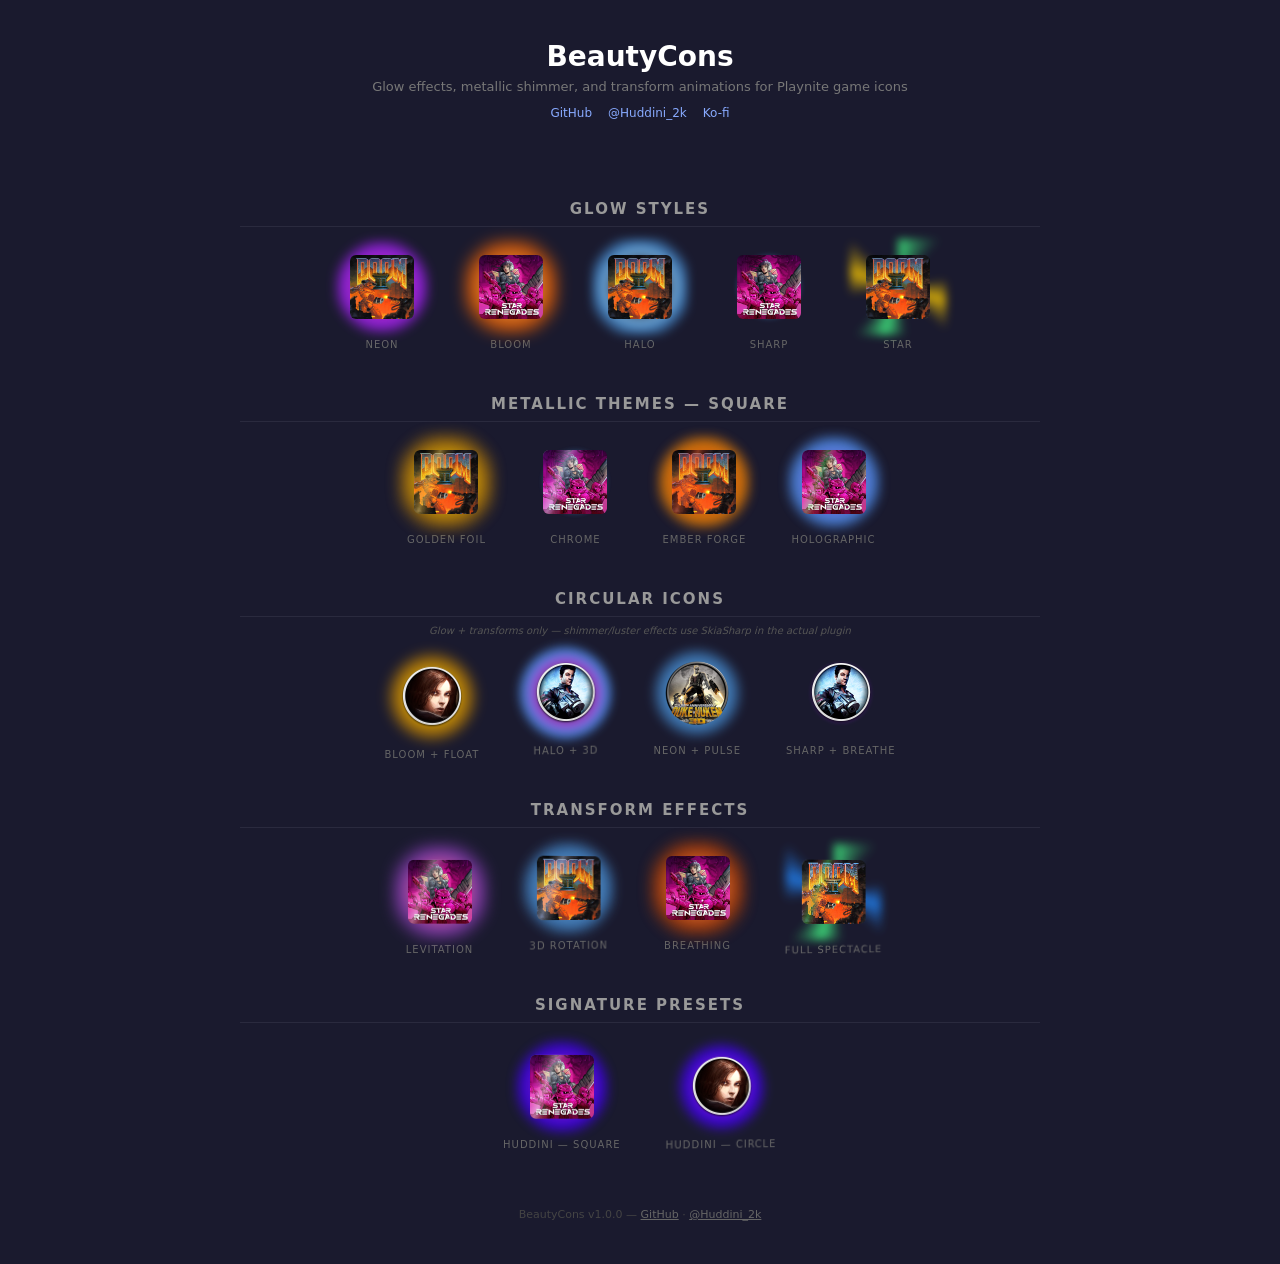
==== docs/preview/index.html @ bde80615 "docs: JS-driven 3D rotation, reorganize preview into dedicated folder - Replace CSS-only transforms " ====
<!DOCTYPE html>
<html lang="en">
<head>
<meta charset="UTF-8">
<title>BeautyCons Effect Preview</title>
<style>
* { margin: 0; padding: 0; box-sizing: border-box; }
body {
  background: #1a1a2e; color: #e0e0e0;
  font-family: 'Segoe UI', system-ui, sans-serif;
  display: flex; flex-direction: column; align-items: center;
  padding: 40px 20px; min-height: 100vh;
}
h1 { font-size: 28px; margin-bottom: 6px; color: #fff; }
.subtitle { font-size: 13px; color: #777; margin-bottom: 12px; }
.links { display: flex; gap: 16px; margin-bottom: 35px; font-size: 12px; }
.links a { color: #88aaff; text-decoration: none; transition: color 0.2s; }
.links a:hover { color: #bbddff; }
h2 {
  font-size: 15px; margin: 45px 0 18px; color: #999;
  text-transform: uppercase; letter-spacing: 2px;
  border-bottom: 1px solid #2a2a3e; padding-bottom: 8px;
  width: 100%; max-width: 800px; text-align: center;
}
.showcase { display: flex; flex-wrap: wrap; gap: 45px; justify-content: center; max-width: 850px; }
.icon-card { display: flex; flex-direction: column; align-items: center; gap: 10px; perspective: 400px; }
.label { font-size: 10px; color: #666; text-transform: uppercase; letter-spacing: 1px; }

.icon-wrap { position: relative; width: 84px; height: 84px; }
.icon-wrap img { width: 64px; height: 64px; position: absolute; top: 10px; left: 10px; z-index: 2; }
.icon-wrap img.square { border-radius: 6px; }
.icon-wrap img.circle { border-radius: 50%; }

/* GLOW — tighter blur to match plugin's SkiaSharp rendering */
.glow { position: absolute; inset: -6px; z-index: 1; opacity: 0.8; }
.glow.square { border-radius: 8px; filter: blur(5px); }
.glow.circle { border-radius: 50%; filter: blur(4px); }

/* Square glows */
.glow.square.glow-neon  { background: radial-gradient(ellipse, var(--c1) 0%, var(--c2) 55%, transparent 75%); }
.glow.square.glow-bloom { background: radial-gradient(ellipse, rgba(255,255,255,0.3) 0%, var(--c1) 30%, var(--c2) 55%, transparent 80%); filter: blur(7px); }
.glow.square.glow-halo  { background: radial-gradient(ellipse, transparent 35%, var(--c1) 50%, var(--c2) 65%, transparent 80%); }
.glow.square.glow-sharp { background: radial-gradient(ellipse, var(--c1) 0%, var(--c2) 35%, transparent 50%); filter: blur(2px); }
.glow.square.glow-star  { background: conic-gradient(from 0deg, var(--c1), transparent 12%, transparent 22%, var(--c2), transparent 37%, transparent 47%, var(--c1), transparent 62%, transparent 72%, var(--c2), transparent 88%); filter: blur(4px); animation: spin 15s linear infinite; }

/* Circle glows */
.glow.circle.glow-neon  { background: radial-gradient(circle, var(--c1) 0%, var(--c2) 50%, transparent 70%); }
.glow.circle.glow-bloom { background: radial-gradient(circle, rgba(255,255,255,0.3) 0%, var(--c1) 25%, var(--c2) 50%, transparent 70%); filter: blur(6px); }
.glow.circle.glow-halo  { background: radial-gradient(circle, transparent 30%, var(--c1) 45%, var(--c2) 60%, transparent 75%); }
.glow.circle.glow-sharp { background: radial-gradient(circle, var(--c1) 0%, var(--c2) 30%, transparent 45%); filter: blur(2px); }
.glow.circle.glow-star  { background: conic-gradient(from 0deg, var(--c1), transparent 12%, transparent 22%, var(--c2), transparent 37%, transparent 47%, var(--c1), transparent 62%, transparent 72%, var(--c2), transparent 88%); filter: blur(3px); animation: spin 15s linear infinite; }

/* SHIMMER — SQUARE ONLY */
.shimmer { position: absolute; top: 10px; left: 10px; width: 64px; height: 64px; z-index: 3; overflow: hidden; pointer-events: none; border-radius: 6px; }
.shimmer::before {
  content: ''; position: absolute; top: -20px;
  width: 28px; height: 110px; transform: rotate(20deg);
  background: linear-gradient(90deg, transparent, var(--bar1, rgba(255,255,255,0.12)), var(--bar2, rgba(255,255,255,0.35)), var(--bar1, rgba(255,255,255,0.12)), transparent);
  animation: bar-sweep var(--speed, 2.5s) ease-in-out infinite;
  animation-delay: var(--delay, 0s);
}

/* LUSTER — SQUARE ONLY */
.luster { position: absolute; top: 10px; left: 10px; width: 64px; height: 64px; z-index: 4; pointer-events: none; mix-blend-mode: overlay; border-radius: 6px; animation: luster-dir var(--lspeed, 3s) ease-in-out infinite alternate; }
.luster-white    { background: linear-gradient(110deg, rgba(255,255,255,0.4) 0%, transparent 50%, rgba(0,0,0,0.25) 100%); }
.luster-gold     { background: linear-gradient(110deg, rgba(255,210,80,0.45) 0%, rgba(255,180,50,0.1) 40%, transparent 55%, rgba(60,40,5,0.25) 100%); }
.luster-platinum { background: linear-gradient(110deg, rgba(200,220,255,0.45) 0%, rgba(180,200,240,0.1) 40%, transparent 55%, rgba(20,30,50,0.25) 100%); }
.luster-crimson  { background: linear-gradient(110deg, rgba(255,100,60,0.45) 0%, rgba(255,80,40,0.1) 40%, transparent 55%, rgba(50,5,5,0.25) 100%); }

/* TRANSFORMS — driven by JS, not CSS keyframes */
.breathe  { animation: breathe 4s ease-in-out infinite; }
.pulse .glow { animation: pulse-glow 3s ease-in-out infinite; }

/* SPARKLES */
.sparkles { position: absolute; inset: -12px; z-index: 5; pointer-events: none; }
.sparkles span { position: absolute; width: 2px; height: 2px; background: #fff; border-radius: 50%; box-shadow: 0 0 3px #fff; opacity: 0; animation: sparkle 2.2s ease-in-out infinite; }

/* KEYFRAMES */
@keyframes bar-sweep { 0%,20%{left:-35px;opacity:0} 30%{opacity:1} 70%{opacity:1} 80%,100%{left:75px;opacity:0} }
@keyframes luster-dir { 0%{opacity:.7;transform:scaleX(1)} 50%{opacity:.9} 100%{opacity:.7;transform:scaleX(-1)} }
@keyframes spin { to{transform:rotate(360deg)} }
/* float/turntable/float-turn removed — handled by JS */
@keyframes breathe { 0%,100%{transform:scale(1)} 50%{transform:scale(1.04)} }
@keyframes pulse-glow { 0%,100%{opacity:.45} 50%{opacity:.9} }
@keyframes sparkle { 0%{opacity:0;transform:scale(0)} 40%{opacity:1;transform:scale(1.2)} 100%{opacity:0;transform:scale(0) translateY(-10px)} }

.footer { margin-top: 60px; font-size: 11px; color: #444; text-align: center; line-height: 1.6; }
.footer a { color: #666; }
.note { font-size: 10px; color: #555; font-style: italic; margin-top: -10px; margin-bottom: 15px; }
</style>
</head>
<body>

<h1>BeautyCons</h1>
<p class="subtitle">Glow effects, metallic shimmer, and transform animations for Playnite game icons</p>
<div class="links">
  <a href="https://github.com/aHuddini/BeautyCons">GitHub</a>
  <a href="https://twitter.com/Huddini_2k">@Huddini_2k</a>
  <a href="https://ko-fi.com/Z8Z11SG2IK">Ko-fi</a>
</div>

<!-- GLOW STYLES — doom2 only (the only truly square icon) -->
<h2>Glow Styles</h2>
<div class="showcase">
  <div class="icon-card">
    <div class="icon-wrap" style="--c1:#ff44aa;--c2:#aa22ff;"><div class="glow square glow-neon"></div><img class="square" src="icons/doom2.png"></div>
    <span class="label">Neon</span>
  </div>
  <div class="icon-card">
    <div class="icon-wrap" style="--c1:#ffaa44;--c2:#ff6600;"><div class="glow square glow-bloom"></div><img class="square" src="icons/star_renegades.png"></div>
    <span class="label">Bloom</span>
  </div>
  <div class="icon-card">
    <div class="icon-wrap" style="--c1:#88ccff;--c2:#4488cc;"><div class="glow square glow-halo"></div><img class="square" src="icons/doom2.png"></div>
    <span class="label">Halo</span>
  </div>
  <div class="icon-card">
    <div class="icon-wrap" style="--c1:#88ccff;--c2:#4488cc;"><div class="glow square glow-sharp"></div><img class="square" src="icons/star_renegades.png"></div>
    <span class="label">Sharp</span>
  </div>
  <div class="icon-card">
    <div class="icon-wrap" style="--c1:#44ff88;--c2:#ffcc00;"><div class="glow square glow-star"></div><img class="square" src="icons/doom2.png"></div>
    <span class="label">Star</span>
  </div>
</div>

<!-- METALLIC — doom2 only -->
<h2>Metallic Themes — Square</h2>
<div class="showcase">
  <div class="icon-card">
    <div class="icon-wrap" style="--c1:#ffcc00;--c2:#cc8800;">
      <div class="glow square glow-bloom"></div>
      <img class="square" src="icons/doom2.png">
      <div class="shimmer" style="--speed:2.5s;--bar1:rgba(255,200,50,0.15);--bar2:rgba(255,220,100,0.4);"></div>
      <div class="luster luster-gold" style="--lspeed:2.5s;"></div>
    </div>
    <span class="label">Golden Foil</span>
  </div>
  <div class="icon-card">
    <div class="icon-wrap" style="--c1:#88ccff;--c2:#4488cc;">
      <div class="glow square glow-sharp"></div>
      <img class="square" src="icons/star_renegades.png">
      <div class="shimmer" style="--speed:2s;--bar1:rgba(180,200,255,0.15);--bar2:rgba(220,230,255,0.4);"></div>
      <div class="luster luster-platinum" style="--lspeed:2s;"></div>
    </div>
    <span class="label">Chrome</span>
  </div>
  <div class="icon-card">
    <div class="icon-wrap" style="--c1:#ff4422;--c2:#ff8800;">
      <div class="glow square glow-neon"></div>
      <img class="square" src="icons/doom2.png">
      <div class="shimmer" style="--speed:2.5s;--delay:0.5s;--bar1:rgba(255,80,40,0.15);--bar2:rgba(255,120,60,0.4);"></div>
      <div class="luster luster-crimson" style="--lspeed:3s;"></div>
    </div>
    <span class="label">Ember Forge</span>
  </div>
  <div class="icon-card pulse">
    <div class="icon-wrap" style="--c1:#cc55ff;--c2:#5599ff;">
      <div class="glow square glow-neon"></div>
      <img class="square" src="icons/star_renegades.png">
      <div class="shimmer" style="--speed:2s;--delay:1s;--bar1:rgba(255,100,100,0.15);--bar2:rgba(100,255,100,0.3);"></div>
      <div class="luster luster-white" style="--lspeed:2s;"></div>
    </div>
    <span class="label">Holographic</span>
  </div>
</div>

<!-- CIRCULAR ICONS -->
<h2>Circular Icons</h2>
<p class="note">Glow + transforms only — shimmer/luster effects use SkiaSharp in the actual plugin</p>
<div class="showcase">
  <div class="icon-card levitate">
    <div class="icon-wrap" style="--c1:#ffcc00;--c2:#cc8800;">
      <div class="glow circle glow-bloom"></div>
      <img class="circle" src="icons/dark_devotion.png">
    </div>
    <span class="label">Bloom + Float</span>
  </div>
  <div class="icon-card rotate3d">
    <div class="icon-wrap" style="--c1:#cc55ff;--c2:#5599ff;">
      <div class="glow circle glow-halo"></div>
      <img class="circle" src="icons/deus_ex_iw.png">
    </div>
    <span class="label">Halo + 3D</span>
  </div>
  <div class="icon-card pulse">
    <div class="icon-wrap" style="--c1:#88ccff;--c2:#4488cc;">
      <div class="glow circle glow-neon"></div>
      <img class="circle" src="icons/duke3d.png">
    </div>
    <span class="label">Neon + Pulse</span>
  </div>
  <div class="icon-card breathe">
    <div class="icon-wrap" style="--c1:#ff44aa;--c2:#aa22ff;">
      <div class="glow circle glow-sharp"></div>
      <img class="circle" src="icons/deus_ex_iw.png">
    </div>
    <span class="label">Sharp + Breathe</span>
  </div>
</div>

<!-- TRANSFORMS -->
<h2>Transform Effects</h2>
<div class="showcase">
  <div class="icon-card levitate">
    <div class="icon-wrap" style="--c1:#ff6699;--c2:#9944cc;">
      <div class="glow square glow-bloom"></div>
      <img class="square" src="icons/star_renegades.png">
      <div class="shimmer" style="--speed:3s;"></div>
    </div>
    <span class="label">Levitation</span>
  </div>
  <div class="icon-card rotate3d">
    <div class="icon-wrap" style="--c1:#88ccff;--c2:#4488cc;">
      <div class="glow square glow-neon"></div>
      <img class="square" src="icons/doom2.png">
      <div class="shimmer" style="--speed:2.5s;--bar2:rgba(220,230,255,0.35);"></div>
      <div class="luster luster-platinum" style="--lspeed:3s;"></div>
    </div>
    <span class="label">3D Rotation</span>
  </div>
  <div class="icon-card breathe">
    <div class="icon-wrap" style="--c1:#ff8844;--c2:#cc4400;">
      <div class="glow square glow-bloom"></div>
      <img class="square" src="icons/star_renegades.png">
    </div>
    <span class="label">Breathing</span>
  </div>
  <div class="icon-card levitate rotate3d">
    <div class="icon-wrap pulse" style="--c1:#44ff88;--c2:#2288ff;">
      <div class="glow square glow-star"></div>
      <img class="square" src="icons/doom2.png">
      <div class="shimmer" style="--speed:1.8s;--bar1:rgba(255,100,100,0.15);--bar2:rgba(100,255,100,0.3);"></div>
      <div class="luster luster-white" style="--lspeed:2s;"></div>
      <div class="sparkles">
        <span style="top:8%;left:18%;animation-delay:0s;"></span>
        <span style="top:65%;left:78%;animation-delay:0.4s;"></span>
        <span style="top:18%;left:72%;animation-delay:0.9s;"></span>
        <span style="top:75%;left:12%;animation-delay:1.3s;"></span>
        <span style="top:45%;left:88%;animation-delay:0.6s;"></span>
        <span style="top:3%;left:48%;animation-delay:1.1s;"></span>
      </div>
    </div>
    <span class="label">Full Spectacle</span>
  </div>
</div>

<!-- SIGNATURE -->
<h2>Signature Presets</h2>
<div class="showcase">
  <div class="icon-card levitate">
    <div class="icon-wrap" style="--c1:#ff44aa;--c2:#4400ff;">
      <div class="glow square glow-neon"></div>
      <img class="square" src="icons/star_renegades.png">
      <div class="shimmer" style="--speed:4s;"></div>
      <div class="luster luster-white" style="--lspeed:4s;"></div>
    </div>
    <span class="label">Huddini — Square</span>
  </div>
  <div class="icon-card levitate rotate3d">
    <div class="icon-wrap" style="--c1:#ff44aa;--c2:#4400ff;">
      <div class="glow circle glow-neon"></div>
      <img class="circle" src="icons/dark_devotion.png">
    </div>
    <span class="label">Huddini — Circle</span>
  </div>
</div>

<div class="footer">BeautyCons v1.0.0 — <a href="https://github.com/aHuddini/BeautyCons">GitHub</a> · <a href="https://twitter.com/Huddini_2k">@Huddini_2k</a></div>

<script>
// JS-driven transforms — reliable 3D rotation, levitation, combined
(function() {
  const els = {
    levitate: document.querySelectorAll('.levitate:not(.rotate3d)'),
    rotate3d: document.querySelectorAll('.rotate3d:not(.levitate)'),
    both: document.querySelectorAll('.levitate.rotate3d')
  };

  function animate(time) {
    const t = time / 1000;

    els.levitate.forEach(el => {
      const y = Math.sin(t * Math.PI * 0.5) * 5;
      el.style.transform = `translateY(${y}px)`;
    });

    els.rotate3d.forEach(el => {
      const ry = Math.sin(t * Math.PI * 0.3) * 6;
      el.style.transform = `perspective(400px) rotateY(${ry}deg)`;
    });

    els.both.forEach(el => {
      const y = Math.sin(t * Math.PI * 0.5) * 5;
      const ry = Math.sin(t * Math.PI * 0.28) * 6;
      el.style.transform = `perspective(400px) rotateY(${ry}deg) translateY(${y}px)`;
    });

    requestAnimationFrame(animate);
  }

  requestAnimationFrame(animate);
})();
</script>

</body>
</html>
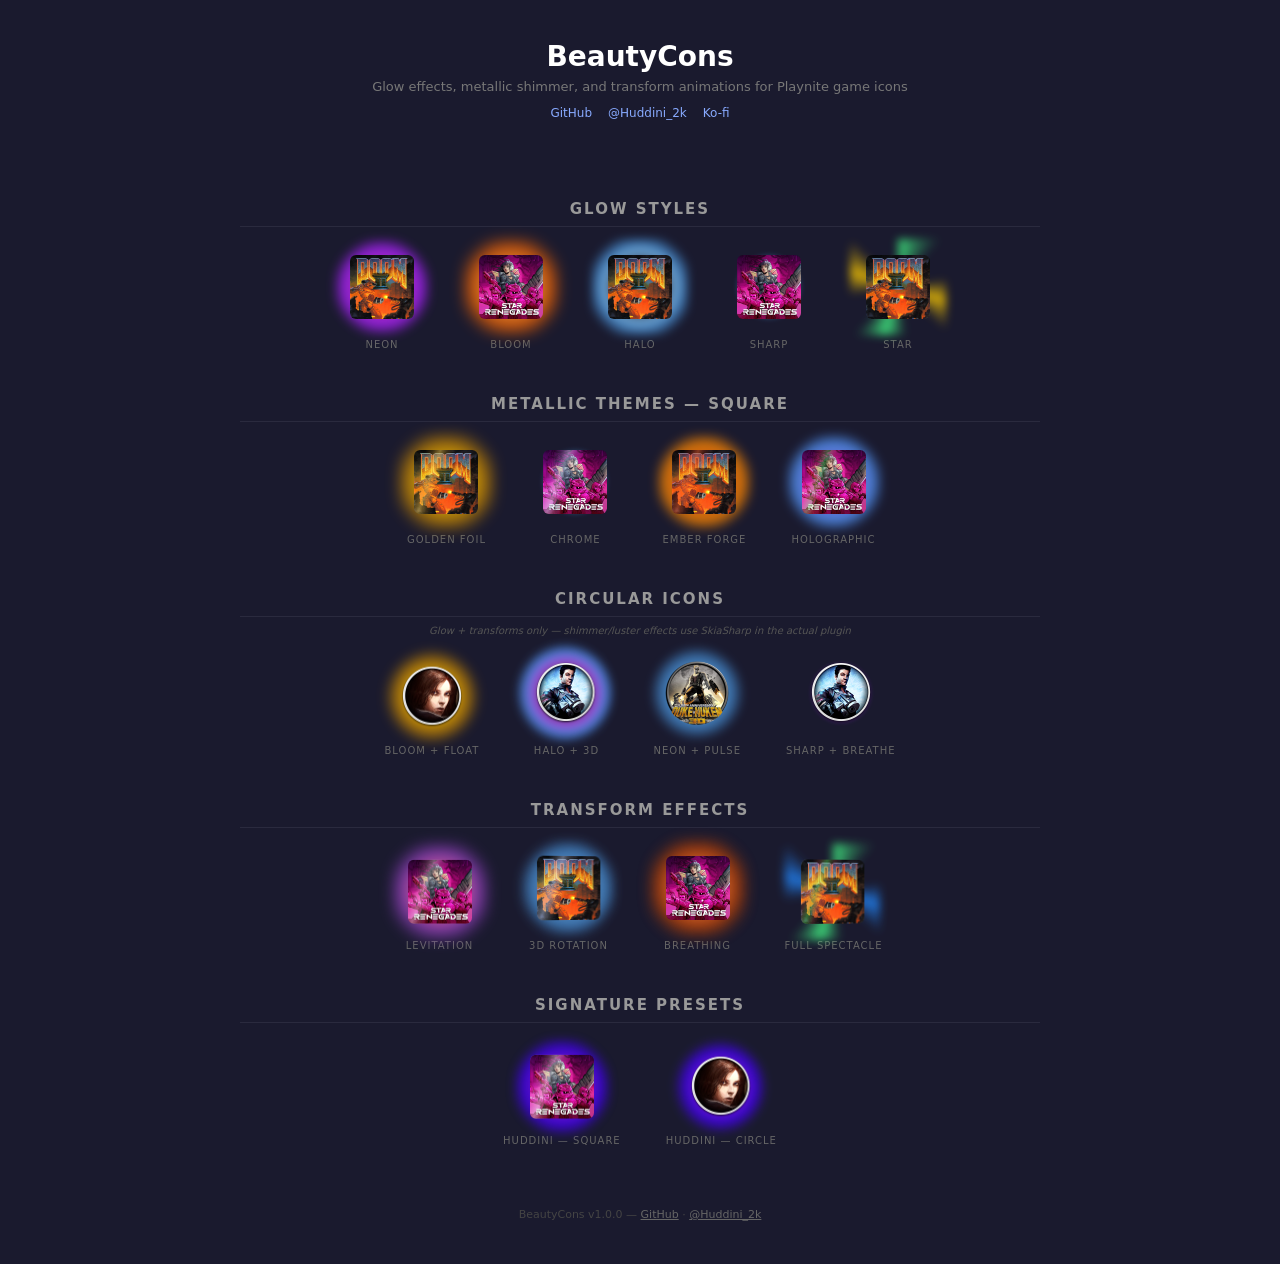
==== commit 5faca311: "docs: fix JS transforms — target .icon-wrap, remove conflicting perspective - Apply transforms to .i" ====
--- a/docs/preview/index.html
+++ b/docs/preview/index.html
@@ -23,7 +23,7 @@
   width: 100%; max-width: 800px; text-align: center;
 }
 .showcase { display: flex; flex-wrap: wrap; gap: 45px; justify-content: center; max-width: 850px; }
-.icon-card { display: flex; flex-direction: column; align-items: center; gap: 10px; perspective: 400px; }
+.icon-card { display: flex; flex-direction: column; align-items: center; gap: 10px; }
 .label { font-size: 10px; color: #666; text-transform: uppercase; letter-spacing: 1px; }
 
 .icon-wrap { position: relative; width: 84px; height: 84px; }
@@ -269,31 +269,32 @@
 <div class="footer">BeautyCons v1.0.0 — <a href="https://github.com/aHuddini/BeautyCons">GitHub</a> · <a href="https://twitter.com/Huddini_2k">@Huddini_2k</a></div>
 
 <script>
-// JS-driven transforms — reliable 3D rotation, levitation, combined
+// JS-driven transforms applied to .icon-wrap children
 (function() {
-  const els = {
-    levitate: document.querySelectorAll('.levitate:not(.rotate3d)'),
-    rotate3d: document.querySelectorAll('.rotate3d:not(.levitate)'),
-    both: document.querySelectorAll('.levitate.rotate3d')
-  };
+  // Target the .icon-wrap inside each animated .icon-card
+  const levitateWraps = document.querySelectorAll('.icon-card.levitate:not(.rotate3d) .icon-wrap');
+  const rotate3dWraps = document.querySelectorAll('.icon-card.rotate3d:not(.levitate) .icon-wrap');
+  const bothWraps = document.querySelectorAll('.icon-card.levitate.rotate3d .icon-wrap');
+
+  console.log('BeautyCons transforms:', levitateWraps.length, 'levitate,', rotate3dWraps.length, 'rotate3d,', bothWraps.length, 'both');
 
   function animate(time) {
     const t = time / 1000;
 
-    els.levitate.forEach(el => {
+    levitateWraps.forEach(el => {
       const y = Math.sin(t * Math.PI * 0.5) * 5;
-      el.style.transform = `translateY(${y}px)`;
+      el.style.transform = 'translateY(' + y + 'px)';
     });
 
-    els.rotate3d.forEach(el => {
-      const ry = Math.sin(t * Math.PI * 0.3) * 6;
-      el.style.transform = `perspective(400px) rotateY(${ry}deg)`;
+    rotate3dWraps.forEach(el => {
+      const ry = Math.sin(t * Math.PI * 0.3) * 8;
+      el.style.transform = 'perspective(400px) rotateY(' + ry + 'deg)';
     });
 
-    els.both.forEach(el => {
+    bothWraps.forEach(el => {
       const y = Math.sin(t * Math.PI * 0.5) * 5;
-      const ry = Math.sin(t * Math.PI * 0.28) * 6;
-      el.style.transform = `perspective(400px) rotateY(${ry}deg) translateY(${y}px)`;
+      const ry = Math.sin(t * Math.PI * 0.28) * 8;
+      el.style.transform = 'perspective(400px) rotateY(' + ry + 'deg) translateY(' + y + 'px)';
     });
 
     requestAnimationFrame(animate);
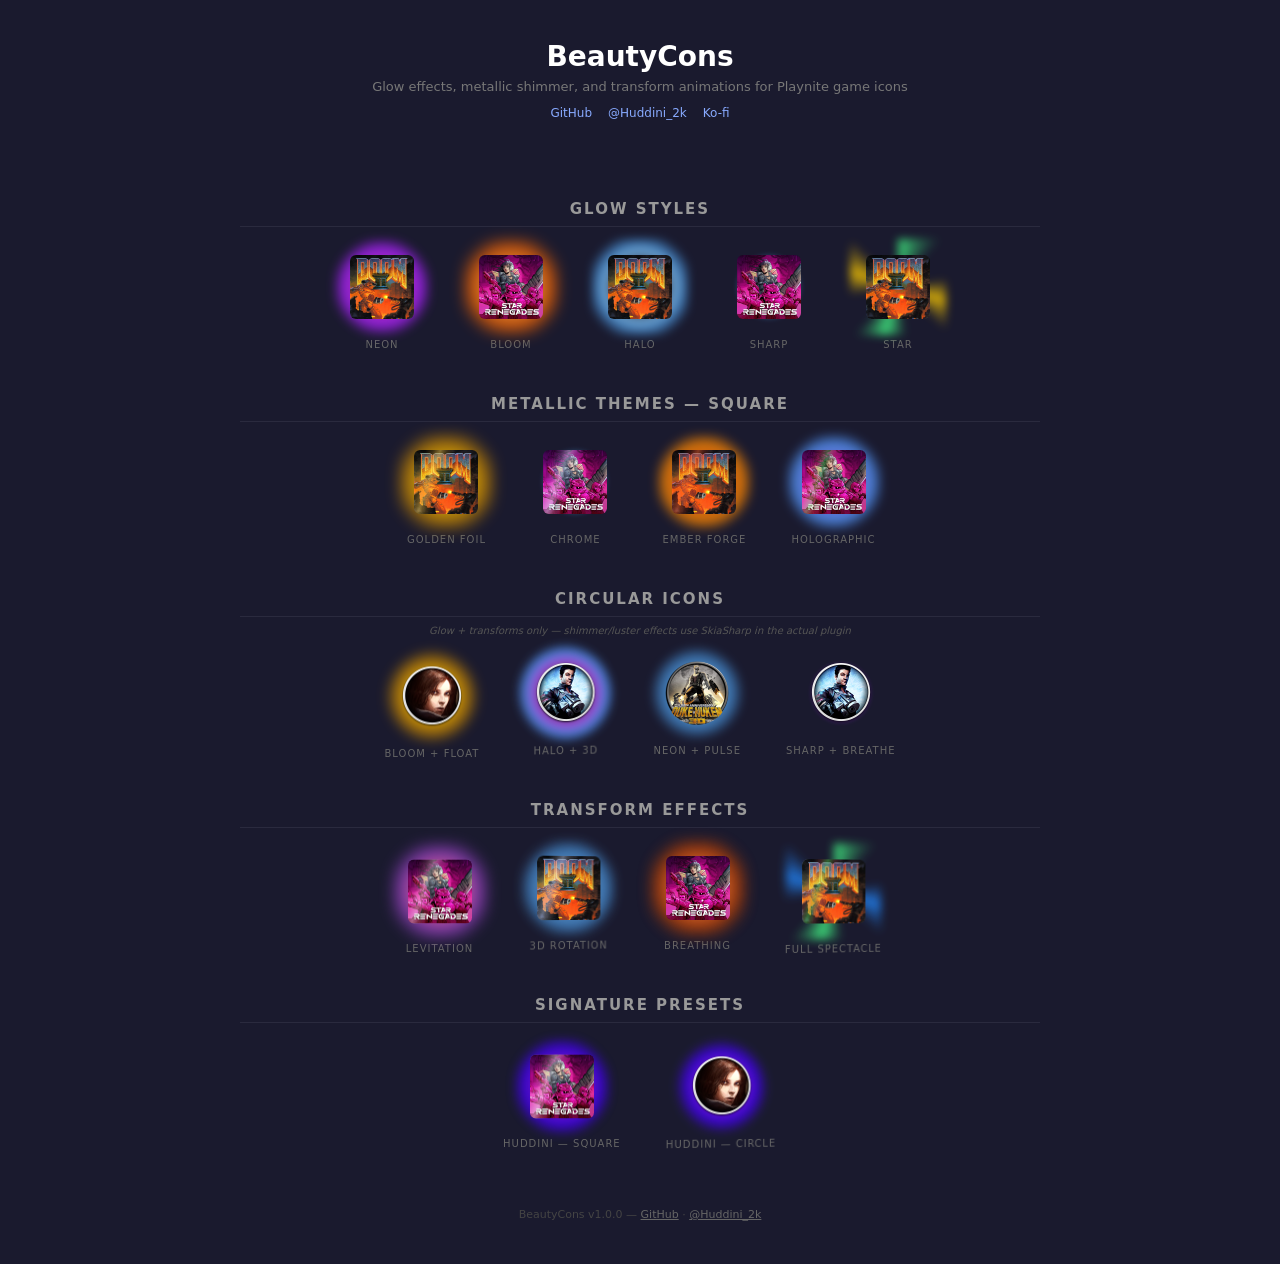
==== commit 0fb73cb4: "docs: apply 3D transform to entire .icon-card, not .icon-wrap Glow + icon + effects + label all rota" ====
--- a/docs/preview/index.html
+++ b/docs/preview/index.html
@@ -269,32 +269,27 @@
 <div class="footer">BeautyCons v1.0.0 — <a href="https://github.com/aHuddini/BeautyCons">GitHub</a> · <a href="https://twitter.com/Huddini_2k">@Huddini_2k</a></div>
 
 <script>
-// JS-driven transforms applied to .icon-wrap children
+// JS-driven transforms on .icon-card elements directly
+// The entire card (glow + icon + effects + label) rotates as one unit
 (function() {
-  // Target the .icon-wrap inside each animated .icon-card
-  const levitateWraps = document.querySelectorAll('.icon-card.levitate:not(.rotate3d) .icon-wrap');
-  const rotate3dWraps = document.querySelectorAll('.icon-card.rotate3d:not(.levitate) .icon-wrap');
-  const bothWraps = document.querySelectorAll('.icon-card.levitate.rotate3d .icon-wrap');
-
-  console.log('BeautyCons transforms:', levitateWraps.length, 'levitate,', rotate3dWraps.length, 'rotate3d,', bothWraps.length, 'both');
+  var cards = document.querySelectorAll('.icon-card');
 
   function animate(time) {
-    const t = time / 1000;
-
-    levitateWraps.forEach(el => {
-      const y = Math.sin(t * Math.PI * 0.5) * 5;
-      el.style.transform = 'translateY(' + y + 'px)';
-    });
-
-    rotate3dWraps.forEach(el => {
-      const ry = Math.sin(t * Math.PI * 0.3) * 8;
-      el.style.transform = 'perspective(400px) rotateY(' + ry + 'deg)';
-    });
-
-    bothWraps.forEach(el => {
-      const y = Math.sin(t * Math.PI * 0.5) * 5;
-      const ry = Math.sin(t * Math.PI * 0.28) * 8;
-      el.style.transform = 'perspective(400px) rotateY(' + ry + 'deg) translateY(' + y + 'px)';
+    var t = time / 1000;
+
+    cards.forEach(function(card) {
+      var isLev = card.classList.contains('levitate');
+      var isRot = card.classList.contains('rotate3d');
+      if (!isLev && !isRot) return;
+
+      var y = isLev ? Math.sin(t * 1.57) * 5 : 0;  // PI/2 ≈ 1.57
+      var ry = isRot ? Math.sin(t * 0.9) * 8 : 0;
+
+      if (isRot) {
+        card.style.transform = 'perspective(500px) rotateY(' + ry + 'deg) translateY(' + y + 'px)';
+      } else {
+        card.style.transform = 'translateY(' + y + 'px)';
+      }
     });
 
     requestAnimationFrame(animate);
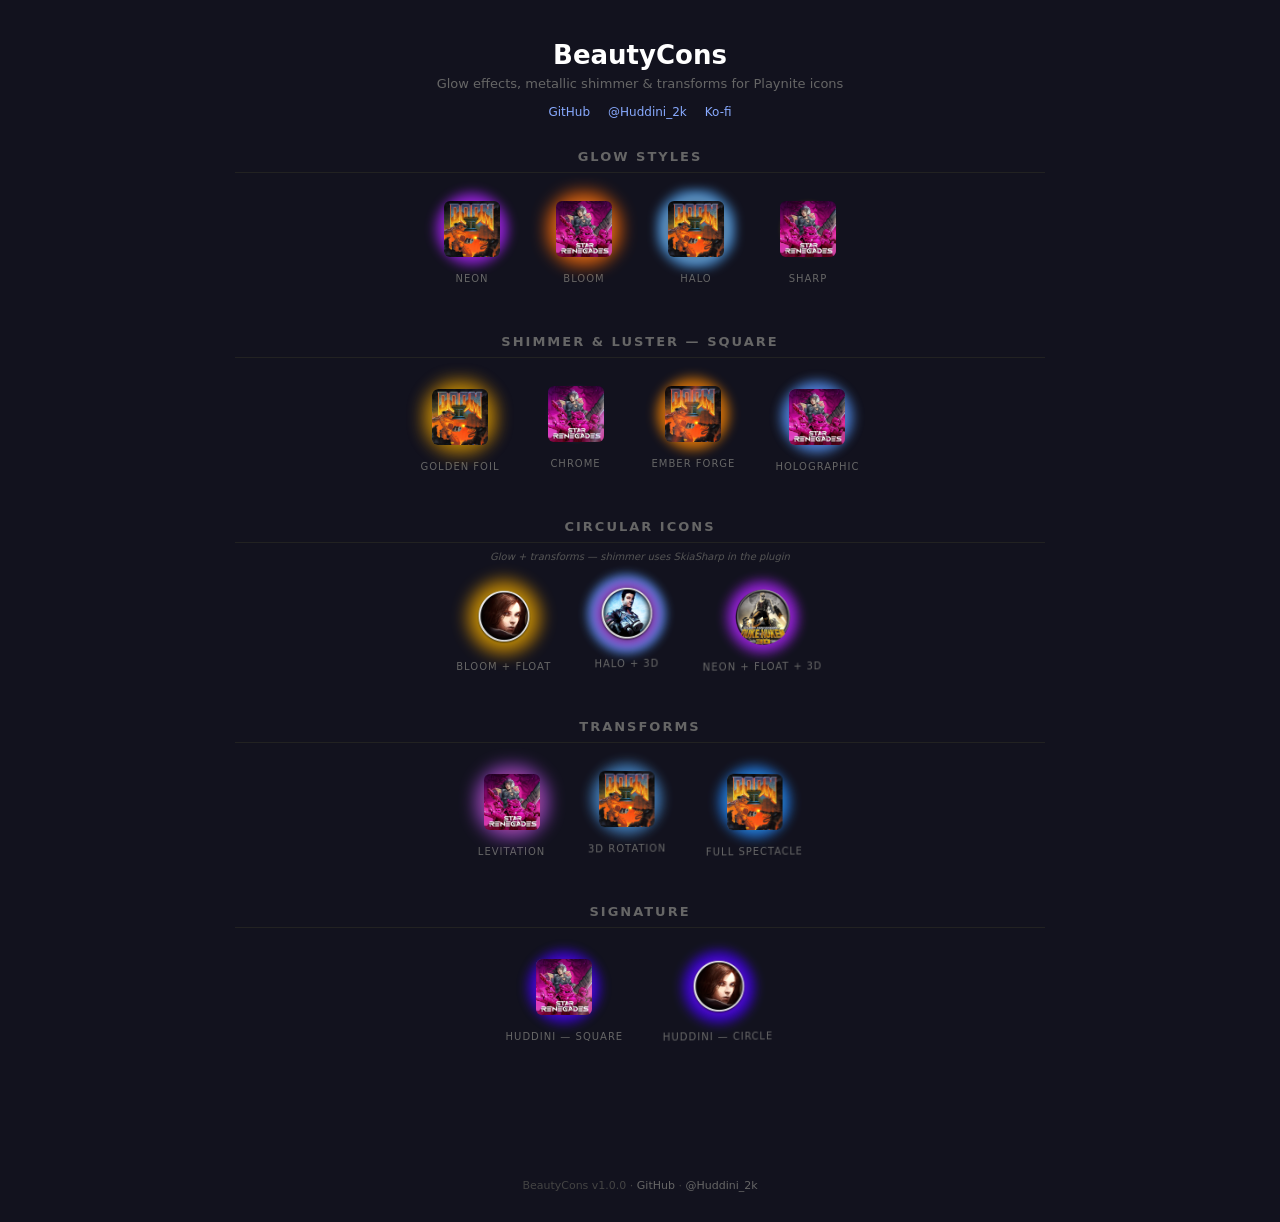
==== commit 15191e25: "docs: rebuild preview page from scratch - Clean HTML with data attributes (data-glow, data-fx, data-" ====
--- a/docs/preview/index.html
+++ b/docs/preview/index.html
@@ -2,302 +2,159 @@
 <html lang="en">
 <head>
 <meta charset="UTF-8">
-<title>BeautyCons Effect Preview</title>
-<style>
-* { margin: 0; padding: 0; box-sizing: border-box; }
-body {
-  background: #1a1a2e; color: #e0e0e0;
-  font-family: 'Segoe UI', system-ui, sans-serif;
-  display: flex; flex-direction: column; align-items: center;
-  padding: 40px 20px; min-height: 100vh;
-}
-h1 { font-size: 28px; margin-bottom: 6px; color: #fff; }
-.subtitle { font-size: 13px; color: #777; margin-bottom: 12px; }
-.links { display: flex; gap: 16px; margin-bottom: 35px; font-size: 12px; }
-.links a { color: #88aaff; text-decoration: none; transition: color 0.2s; }
-.links a:hover { color: #bbddff; }
-h2 {
-  font-size: 15px; margin: 45px 0 18px; color: #999;
-  text-transform: uppercase; letter-spacing: 2px;
-  border-bottom: 1px solid #2a2a3e; padding-bottom: 8px;
-  width: 100%; max-width: 800px; text-align: center;
-}
-.showcase { display: flex; flex-wrap: wrap; gap: 45px; justify-content: center; max-width: 850px; }
-.icon-card { display: flex; flex-direction: column; align-items: center; gap: 10px; }
-.label { font-size: 10px; color: #666; text-transform: uppercase; letter-spacing: 1px; }
-
-.icon-wrap { position: relative; width: 84px; height: 84px; }
-.icon-wrap img { width: 64px; height: 64px; position: absolute; top: 10px; left: 10px; z-index: 2; }
-.icon-wrap img.square { border-radius: 6px; }
-.icon-wrap img.circle { border-radius: 50%; }
-
-/* GLOW — tighter blur to match plugin's SkiaSharp rendering */
-.glow { position: absolute; inset: -6px; z-index: 1; opacity: 0.8; }
-.glow.square { border-radius: 8px; filter: blur(5px); }
-.glow.circle { border-radius: 50%; filter: blur(4px); }
-
-/* Square glows */
-.glow.square.glow-neon  { background: radial-gradient(ellipse, var(--c1) 0%, var(--c2) 55%, transparent 75%); }
-.glow.square.glow-bloom { background: radial-gradient(ellipse, rgba(255,255,255,0.3) 0%, var(--c1) 30%, var(--c2) 55%, transparent 80%); filter: blur(7px); }
-.glow.square.glow-halo  { background: radial-gradient(ellipse, transparent 35%, var(--c1) 50%, var(--c2) 65%, transparent 80%); }
-.glow.square.glow-sharp { background: radial-gradient(ellipse, var(--c1) 0%, var(--c2) 35%, transparent 50%); filter: blur(2px); }
-.glow.square.glow-star  { background: conic-gradient(from 0deg, var(--c1), transparent 12%, transparent 22%, var(--c2), transparent 37%, transparent 47%, var(--c1), transparent 62%, transparent 72%, var(--c2), transparent 88%); filter: blur(4px); animation: spin 15s linear infinite; }
-
-/* Circle glows */
-.glow.circle.glow-neon  { background: radial-gradient(circle, var(--c1) 0%, var(--c2) 50%, transparent 70%); }
-.glow.circle.glow-bloom { background: radial-gradient(circle, rgba(255,255,255,0.3) 0%, var(--c1) 25%, var(--c2) 50%, transparent 70%); filter: blur(6px); }
-.glow.circle.glow-halo  { background: radial-gradient(circle, transparent 30%, var(--c1) 45%, var(--c2) 60%, transparent 75%); }
-.glow.circle.glow-sharp { background: radial-gradient(circle, var(--c1) 0%, var(--c2) 30%, transparent 45%); filter: blur(2px); }
-.glow.circle.glow-star  { background: conic-gradient(from 0deg, var(--c1), transparent 12%, transparent 22%, var(--c2), transparent 37%, transparent 47%, var(--c1), transparent 62%, transparent 72%, var(--c2), transparent 88%); filter: blur(3px); animation: spin 15s linear infinite; }
-
-/* SHIMMER — SQUARE ONLY */
-.shimmer { position: absolute; top: 10px; left: 10px; width: 64px; height: 64px; z-index: 3; overflow: hidden; pointer-events: none; border-radius: 6px; }
-.shimmer::before {
-  content: ''; position: absolute; top: -20px;
-  width: 28px; height: 110px; transform: rotate(20deg);
-  background: linear-gradient(90deg, transparent, var(--bar1, rgba(255,255,255,0.12)), var(--bar2, rgba(255,255,255,0.35)), var(--bar1, rgba(255,255,255,0.12)), transparent);
-  animation: bar-sweep var(--speed, 2.5s) ease-in-out infinite;
-  animation-delay: var(--delay, 0s);
-}
-
-/* LUSTER — SQUARE ONLY */
-.luster { position: absolute; top: 10px; left: 10px; width: 64px; height: 64px; z-index: 4; pointer-events: none; mix-blend-mode: overlay; border-radius: 6px; animation: luster-dir var(--lspeed, 3s) ease-in-out infinite alternate; }
-.luster-white    { background: linear-gradient(110deg, rgba(255,255,255,0.4) 0%, transparent 50%, rgba(0,0,0,0.25) 100%); }
-.luster-gold     { background: linear-gradient(110deg, rgba(255,210,80,0.45) 0%, rgba(255,180,50,0.1) 40%, transparent 55%, rgba(60,40,5,0.25) 100%); }
-.luster-platinum { background: linear-gradient(110deg, rgba(200,220,255,0.45) 0%, rgba(180,200,240,0.1) 40%, transparent 55%, rgba(20,30,50,0.25) 100%); }
-.luster-crimson  { background: linear-gradient(110deg, rgba(255,100,60,0.45) 0%, rgba(255,80,40,0.1) 40%, transparent 55%, rgba(50,5,5,0.25) 100%); }
-
-/* TRANSFORMS — driven by JS, not CSS keyframes */
-.breathe  { animation: breathe 4s ease-in-out infinite; }
-.pulse .glow { animation: pulse-glow 3s ease-in-out infinite; }
-
-/* SPARKLES */
-.sparkles { position: absolute; inset: -12px; z-index: 5; pointer-events: none; }
-.sparkles span { position: absolute; width: 2px; height: 2px; background: #fff; border-radius: 50%; box-shadow: 0 0 3px #fff; opacity: 0; animation: sparkle 2.2s ease-in-out infinite; }
-
-/* KEYFRAMES */
-@keyframes bar-sweep { 0%,20%{left:-35px;opacity:0} 30%{opacity:1} 70%{opacity:1} 80%,100%{left:75px;opacity:0} }
-@keyframes luster-dir { 0%{opacity:.7;transform:scaleX(1)} 50%{opacity:.9} 100%{opacity:.7;transform:scaleX(-1)} }
-@keyframes spin { to{transform:rotate(360deg)} }
-/* float/turntable/float-turn removed — handled by JS */
-@keyframes breathe { 0%,100%{transform:scale(1)} 50%{transform:scale(1.04)} }
-@keyframes pulse-glow { 0%,100%{opacity:.45} 50%{opacity:.9} }
-@keyframes sparkle { 0%{opacity:0;transform:scale(0)} 40%{opacity:1;transform:scale(1.2)} 100%{opacity:0;transform:scale(0) translateY(-10px)} }
-
-.footer { margin-top: 60px; font-size: 11px; color: #444; text-align: center; line-height: 1.6; }
-.footer a { color: #666; }
-.note { font-size: 10px; color: #555; font-style: italic; margin-top: -10px; margin-bottom: 15px; }
-</style>
+<meta name="viewport" content="width=device-width, initial-scale=1.0">
+<title>BeautyCons — Effect Preview</title>
+<link rel="stylesheet" href="style.css">
 </head>
 <body>
 
-<h1>BeautyCons</h1>
-<p class="subtitle">Glow effects, metallic shimmer, and transform animations for Playnite game icons</p>
-<div class="links">
-  <a href="https://github.com/aHuddini/BeautyCons">GitHub</a>
-  <a href="https://twitter.com/Huddini_2k">@Huddini_2k</a>
-  <a href="https://ko-fi.com/Z8Z11SG2IK">Ko-fi</a>
-</div>
+<header>
+  <h1>BeautyCons</h1>
+  <p class="tagline">Glow effects, metallic shimmer &amp; transforms for Playnite icons</p>
+  <nav>
+    <a href="https://github.com/aHuddini/BeautyCons">GitHub</a>
+    <a href="https://twitter.com/Huddini_2k">@Huddini_2k</a>
+    <a href="https://ko-fi.com/Z8Z11SG2IK">Ko-fi</a>
+  </nav>
+</header>
 
-<!-- GLOW STYLES — doom2 only (the only truly square icon) -->
-<h2>Glow Styles</h2>
-<div class="showcase">
-  <div class="icon-card">
-    <div class="icon-wrap" style="--c1:#ff44aa;--c2:#aa22ff;"><div class="glow square glow-neon"></div><img class="square" src="icons/doom2.png"></div>
-    <span class="label">Neon</span>
-  </div>
-  <div class="icon-card">
-    <div class="icon-wrap" style="--c1:#ffaa44;--c2:#ff6600;"><div class="glow square glow-bloom"></div><img class="square" src="icons/star_renegades.png"></div>
-    <span class="label">Bloom</span>
-  </div>
-  <div class="icon-card">
-    <div class="icon-wrap" style="--c1:#88ccff;--c2:#4488cc;"><div class="glow square glow-halo"></div><img class="square" src="icons/doom2.png"></div>
-    <span class="label">Halo</span>
-  </div>
-  <div class="icon-card">
-    <div class="icon-wrap" style="--c1:#88ccff;--c2:#4488cc;"><div class="glow square glow-sharp"></div><img class="square" src="icons/star_renegades.png"></div>
-    <span class="label">Sharp</span>
-  </div>
-  <div class="icon-card">
-    <div class="icon-wrap" style="--c1:#44ff88;--c2:#ffcc00;"><div class="glow square glow-star"></div><img class="square" src="icons/doom2.png"></div>
-    <span class="label">Star</span>
-  </div>
-</div>
+<main>
 
-<!-- METALLIC — doom2 only -->
-<h2>Metallic Themes — Square</h2>
-<div class="showcase">
-  <div class="icon-card">
-    <div class="icon-wrap" style="--c1:#ffcc00;--c2:#cc8800;">
-      <div class="glow square glow-bloom"></div>
-      <img class="square" src="icons/doom2.png">
-      <div class="shimmer" style="--speed:2.5s;--bar1:rgba(255,200,50,0.15);--bar2:rgba(255,220,100,0.4);"></div>
-      <div class="luster luster-gold" style="--lspeed:2.5s;"></div>
-    </div>
-    <span class="label">Golden Foil</span>
-  </div>
-  <div class="icon-card">
-    <div class="icon-wrap" style="--c1:#88ccff;--c2:#4488cc;">
-      <div class="glow square glow-sharp"></div>
-      <img class="square" src="icons/star_renegades.png">
-      <div class="shimmer" style="--speed:2s;--bar1:rgba(180,200,255,0.15);--bar2:rgba(220,230,255,0.4);"></div>
-      <div class="luster luster-platinum" style="--lspeed:2s;"></div>
-    </div>
-    <span class="label">Chrome</span>
-  </div>
-  <div class="icon-card">
-    <div class="icon-wrap" style="--c1:#ff4422;--c2:#ff8800;">
-      <div class="glow square glow-neon"></div>
-      <img class="square" src="icons/doom2.png">
-      <div class="shimmer" style="--speed:2.5s;--delay:0.5s;--bar1:rgba(255,80,40,0.15);--bar2:rgba(255,120,60,0.4);"></div>
-      <div class="luster luster-crimson" style="--lspeed:3s;"></div>
-    </div>
-    <span class="label">Ember Forge</span>
-  </div>
-  <div class="icon-card pulse">
-    <div class="icon-wrap" style="--c1:#cc55ff;--c2:#5599ff;">
-      <div class="glow square glow-neon"></div>
-      <img class="square" src="icons/star_renegades.png">
-      <div class="shimmer" style="--speed:2s;--delay:1s;--bar1:rgba(255,100,100,0.15);--bar2:rgba(100,255,100,0.3);"></div>
-      <div class="luster luster-white" style="--lspeed:2s;"></div>
-    </div>
-    <span class="label">Holographic</span>
-  </div>
-</div>
-
-<!-- CIRCULAR ICONS -->
-<h2>Circular Icons</h2>
-<p class="note">Glow + transforms only — shimmer/luster effects use SkiaSharp in the actual plugin</p>
-<div class="showcase">
-  <div class="icon-card levitate">
-    <div class="icon-wrap" style="--c1:#ffcc00;--c2:#cc8800;">
-      <div class="glow circle glow-bloom"></div>
-      <img class="circle" src="icons/dark_devotion.png">
-    </div>
-    <span class="label">Bloom + Float</span>
-  </div>
-  <div class="icon-card rotate3d">
-    <div class="icon-wrap" style="--c1:#cc55ff;--c2:#5599ff;">
-      <div class="glow circle glow-halo"></div>
-      <img class="circle" src="icons/deus_ex_iw.png">
-    </div>
-    <span class="label">Halo + 3D</span>
-  </div>
-  <div class="icon-card pulse">
-    <div class="icon-wrap" style="--c1:#88ccff;--c2:#4488cc;">
-      <div class="glow circle glow-neon"></div>
-      <img class="circle" src="icons/duke3d.png">
-    </div>
-    <span class="label">Neon + Pulse</span>
-  </div>
-  <div class="icon-card breathe">
-    <div class="icon-wrap" style="--c1:#ff44aa;--c2:#aa22ff;">
-      <div class="glow circle glow-sharp"></div>
-      <img class="circle" src="icons/deus_ex_iw.png">
-    </div>
-    <span class="label">Sharp + Breathe</span>
-  </div>
-</div>
-
-<!-- TRANSFORMS -->
-<h2>Transform Effects</h2>
-<div class="showcase">
-  <div class="icon-card levitate">
-    <div class="icon-wrap" style="--c1:#ff6699;--c2:#9944cc;">
-      <div class="glow square glow-bloom"></div>
-      <img class="square" src="icons/star_renegades.png">
-      <div class="shimmer" style="--speed:3s;"></div>
-    </div>
-    <span class="label">Levitation</span>
-  </div>
-  <div class="icon-card rotate3d">
-    <div class="icon-wrap" style="--c1:#88ccff;--c2:#4488cc;">
-      <div class="glow square glow-neon"></div>
-      <img class="square" src="icons/doom2.png">
-      <div class="shimmer" style="--speed:2.5s;--bar2:rgba(220,230,255,0.35);"></div>
-      <div class="luster luster-platinum" style="--lspeed:3s;"></div>
-    </div>
-    <span class="label">3D Rotation</span>
-  </div>
-  <div class="icon-card breathe">
-    <div class="icon-wrap" style="--c1:#ff8844;--c2:#cc4400;">
-      <div class="glow square glow-bloom"></div>
-      <img class="square" src="icons/star_renegades.png">
-    </div>
-    <span class="label">Breathing</span>
-  </div>
-  <div class="icon-card levitate rotate3d">
-    <div class="icon-wrap pulse" style="--c1:#44ff88;--c2:#2288ff;">
-      <div class="glow square glow-star"></div>
-      <img class="square" src="icons/doom2.png">
-      <div class="shimmer" style="--speed:1.8s;--bar1:rgba(255,100,100,0.15);--bar2:rgba(100,255,100,0.3);"></div>
-      <div class="luster luster-white" style="--lspeed:2s;"></div>
-      <div class="sparkles">
-        <span style="top:8%;left:18%;animation-delay:0s;"></span>
-        <span style="top:65%;left:78%;animation-delay:0.4s;"></span>
-        <span style="top:18%;left:72%;animation-delay:0.9s;"></span>
-        <span style="top:75%;left:12%;animation-delay:1.3s;"></span>
-        <span style="top:45%;left:88%;animation-delay:0.6s;"></span>
-        <span style="top:3%;left:48%;animation-delay:1.1s;"></span>
+  <section>
+    <h2>Glow Styles</h2>
+    <div class="grid">
+      <div class="card">
+        <div class="icon" data-glow="neon" data-c1="#ff44aa" data-c2="#aa22ff">
+          <img src="icons/doom2.png">
+        </div>
+        <span>Neon</span>
+      </div>
+      <div class="card">
+        <div class="icon" data-glow="bloom" data-c1="#ffaa44" data-c2="#ff6600">
+          <img src="icons/star_renegades.png">
+        </div>
+        <span>Bloom</span>
+      </div>
+      <div class="card">
+        <div class="icon" data-glow="halo" data-c1="#88ccff" data-c2="#4488cc">
+          <img src="icons/doom2.png">
+        </div>
+        <span>Halo</span>
+      </div>
+      <div class="card">
+        <div class="icon" data-glow="sharp" data-c1="#44ff88" data-c2="#ffcc00">
+          <img src="icons/star_renegades.png">
+        </div>
+        <span>Sharp</span>
       </div>
     </div>
-    <span class="label">Full Spectacle</span>
-  </div>
-</div>
+  </section>
 
-<!-- SIGNATURE -->
-<h2>Signature Presets</h2>
-<div class="showcase">
-  <div class="icon-card levitate">
-    <div class="icon-wrap" style="--c1:#ff44aa;--c2:#4400ff;">
-      <div class="glow square glow-neon"></div>
-      <img class="square" src="icons/star_renegades.png">
-      <div class="shimmer" style="--speed:4s;"></div>
-      <div class="luster luster-white" style="--lspeed:4s;"></div>
+  <section>
+    <h2>Shimmer &amp; Luster — Square</h2>
+    <div class="grid">
+      <div class="card" data-fx="shimmer luster levitate" data-shine="gold">
+        <div class="icon" data-glow="bloom" data-c1="#ffcc00" data-c2="#cc8800">
+          <img src="icons/doom2.png">
+        </div>
+        <span>Golden Foil</span>
+      </div>
+      <div class="card" data-fx="shimmer luster" data-shine="platinum">
+        <div class="icon" data-glow="sharp" data-c1="#88ccff" data-c2="#4488cc">
+          <img src="icons/star_renegades.png">
+        </div>
+        <span>Chrome</span>
+      </div>
+      <div class="card" data-fx="shimmer luster" data-shine="crimson">
+        <div class="icon" data-glow="neon" data-c1="#ff4422" data-c2="#ff8800">
+          <img src="icons/doom2.png">
+        </div>
+        <span>Ember Forge</span>
+      </div>
+      <div class="card" data-fx="shimmer luster levitate" data-shine="white">
+        <div class="icon" data-glow="neon" data-c1="#cc55ff" data-c2="#5599ff">
+          <img src="icons/star_renegades.png">
+        </div>
+        <span>Holographic</span>
+      </div>
     </div>
-    <span class="label">Huddini — Square</span>
-  </div>
-  <div class="icon-card levitate rotate3d">
-    <div class="icon-wrap" style="--c1:#ff44aa;--c2:#4400ff;">
-      <div class="glow circle glow-neon"></div>
-      <img class="circle" src="icons/dark_devotion.png">
+  </section>
+
+  <section>
+    <h2>Circular Icons</h2>
+    <p class="note">Glow + transforms — shimmer uses SkiaSharp in the plugin</p>
+    <div class="grid">
+      <div class="card" data-fx="levitate">
+        <div class="icon circle" data-glow="bloom" data-c1="#ffcc00" data-c2="#cc8800">
+          <img src="icons/dark_devotion.png">
+        </div>
+        <span>Bloom + Float</span>
+      </div>
+      <div class="card" data-fx="rotate3d">
+        <div class="icon circle" data-glow="halo" data-c1="#cc55ff" data-c2="#5599ff">
+          <img src="icons/deus_ex_iw.png">
+        </div>
+        <span>Halo + 3D</span>
+      </div>
+      <div class="card" data-fx="levitate rotate3d">
+        <div class="icon circle" data-glow="neon" data-c1="#ff44aa" data-c2="#aa22ff">
+          <img src="icons/duke3d.png">
+        </div>
+        <span>Neon + Float + 3D</span>
+      </div>
     </div>
-    <span class="label">Huddini — Circle</span>
-  </div>
-</div>
+  </section>
 
-<div class="footer">BeautyCons v1.0.0 — <a href="https://github.com/aHuddini/BeautyCons">GitHub</a> · <a href="https://twitter.com/Huddini_2k">@Huddini_2k</a></div>
+  <section>
+    <h2>Transforms</h2>
+    <div class="grid">
+      <div class="card" data-fx="levitate">
+        <div class="icon" data-glow="bloom" data-c1="#ff6699" data-c2="#9944cc">
+          <img src="icons/star_renegades.png">
+        </div>
+        <span>Levitation</span>
+      </div>
+      <div class="card" data-fx="rotate3d">
+        <div class="icon" data-glow="neon" data-c1="#88ccff" data-c2="#4488cc">
+          <img src="icons/doom2.png">
+        </div>
+        <span>3D Rotation</span>
+      </div>
+      <div class="card" data-fx="levitate rotate3d shimmer luster" data-shine="white">
+        <div class="icon" data-glow="neon" data-c1="#44ff88" data-c2="#2288ff">
+          <img src="icons/doom2.png">
+        </div>
+        <span>Full Spectacle</span>
+      </div>
+    </div>
+  </section>
 
-<script>
-// JS-driven transforms on .icon-card elements directly
-// The entire card (glow + icon + effects + label) rotates as one unit
-(function() {
-  var cards = document.querySelectorAll('.icon-card');
+  <section>
+    <h2>Signature</h2>
+    <div class="grid">
+      <div class="card" data-fx="levitate shimmer luster" data-shine="white">
+        <div class="icon" data-glow="neon" data-c1="#ff44aa" data-c2="#4400ff">
+          <img src="icons/star_renegades.png">
+        </div>
+        <span>Huddini — Square</span>
+      </div>
+      <div class="card" data-fx="levitate rotate3d">
+        <div class="icon circle" data-glow="neon" data-c1="#ff44aa" data-c2="#4400ff">
+          <img src="icons/dark_devotion.png">
+        </div>
+        <span>Huddini — Circle</span>
+      </div>
+    </div>
+  </section>
 
-  function animate(time) {
-    var t = time / 1000;
+</main>
 
-    cards.forEach(function(card) {
-      var isLev = card.classList.contains('levitate');
-      var isRot = card.classList.contains('rotate3d');
-      if (!isLev && !isRot) return;
+<footer>
+  BeautyCons v1.0.0 ·
+  <a href="https://github.com/aHuddini/BeautyCons">GitHub</a> ·
+  <a href="https://twitter.com/Huddini_2k">@Huddini_2k</a>
+</footer>
 
-      var y = isLev ? Math.sin(t * 1.57) * 5 : 0;  // PI/2 ≈ 1.57
-      var ry = isRot ? Math.sin(t * 0.9) * 8 : 0;
-
-      if (isRot) {
-        card.style.transform = 'perspective(500px) rotateY(' + ry + 'deg) translateY(' + y + 'px)';
-      } else {
-        card.style.transform = 'translateY(' + y + 'px)';
-      }
-    });
-
-    requestAnimationFrame(animate);
-  }
-
-  requestAnimationFrame(animate);
-})();
-</script>
-
+<script src="effects.js"></script>
 </body>
 </html>
--- a/docs/preview/style.css
+++ b/docs/preview/style.css
@@ -0,0 +1,117 @@
+/* BeautyCons Preview — Clean Stylesheet */
+
+:root {
+  --bg: #12121e;
+  --text: #ccc;
+  --dim: #666;
+  --accent: #88aaff;
+}
+
+* { margin: 0; padding: 0; box-sizing: border-box; }
+
+body {
+  background: var(--bg);
+  color: var(--text);
+  font-family: 'Segoe UI', system-ui, -apple-system, sans-serif;
+  min-height: 100vh;
+}
+
+/* ── HEADER ── */
+header {
+  text-align: center;
+  padding: 40px 20px 30px;
+}
+header h1 { font-size: 26px; color: #fff; margin-bottom: 6px; }
+header .tagline { font-size: 13px; color: var(--dim); margin-bottom: 14px; }
+header nav { display: flex; justify-content: center; gap: 18px; font-size: 12px; }
+header nav a { color: var(--accent); text-decoration: none; }
+header nav a:hover { color: #fff; }
+
+/* ── MAIN ── */
+main { max-width: 850px; margin: 0 auto; padding: 0 20px 60px; }
+
+section { margin-bottom: 50px; }
+section h2 {
+  font-size: 13px; color: var(--dim);
+  text-transform: uppercase; letter-spacing: 2px;
+  text-align: center; margin-bottom: 20px;
+  border-bottom: 1px solid #222; padding-bottom: 8px;
+}
+section .note {
+  text-align: center; font-size: 10px;
+  color: #555; font-style: italic; margin: -12px 0 16px;
+}
+
+/* ── GRID ── */
+.grid {
+  display: flex; flex-wrap: wrap;
+  justify-content: center; gap: 40px;
+}
+
+/* ── CARD ── */
+.card {
+  display: flex; flex-direction: column;
+  align-items: center; gap: 8px;
+}
+.card > span {
+  font-size: 10px; color: var(--dim);
+  text-transform: uppercase; letter-spacing: 1px;
+}
+
+/* ── ICON (the visual container) ── */
+.icon {
+  position: relative;
+  width: 72px; height: 72px;
+}
+
+.icon img {
+  width: 56px; height: 56px;
+  position: absolute; top: 8px; left: 8px;
+  z-index: 2; border-radius: 6px;
+  display: block;
+}
+.icon.circle img { border-radius: 50%; }
+
+/* ── GLOW (injected by JS) ── */
+.icon .glow-el {
+  position: absolute;
+  inset: -5px; z-index: 1;
+  border-radius: 8px;
+  pointer-events: none;
+}
+.icon.circle .glow-el { border-radius: 50%; }
+
+/* ── SHIMMER BAR (injected by JS) ── */
+.icon .shimmer-el {
+  position: absolute;
+  top: 8px; left: 8px;
+  width: 56px; height: 56px;
+  overflow: hidden; z-index: 3;
+  border-radius: 6px;
+  pointer-events: none;
+}
+.icon .shimmer-el .bar {
+  position: absolute;
+  top: -15px; left: -30px;
+  width: 24px; height: 90px;
+  transform: rotate(20deg);
+  pointer-events: none;
+}
+
+/* ── LUSTER (injected by JS) ── */
+.icon .luster-el {
+  position: absolute;
+  top: 8px; left: 8px;
+  width: 56px; height: 56px;
+  z-index: 4; border-radius: 6px;
+  pointer-events: none;
+  mix-blend-mode: overlay;
+}
+
+/* ── FOOTER ── */
+footer {
+  text-align: center; padding: 30px;
+  font-size: 11px; color: #444;
+}
+footer a { color: var(--dim); text-decoration: none; }
+footer a:hover { color: #fff; }
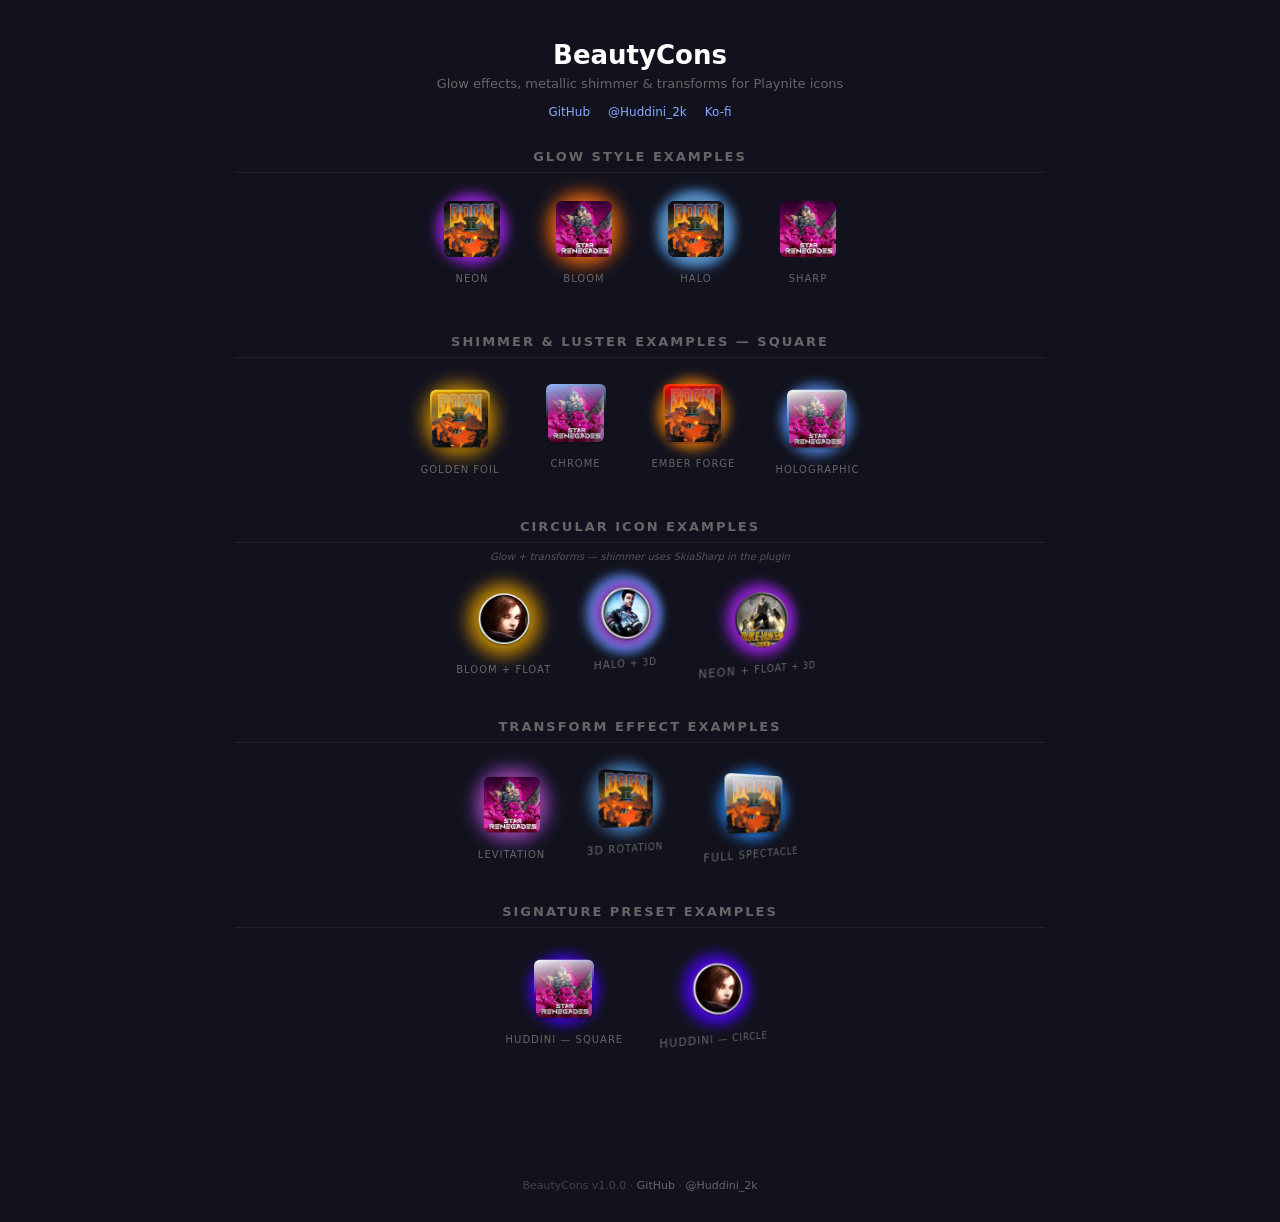
==== commit 57e89c2a: "docs: rename section headers to "Examples" Co-Authored-By: Claude Opus 4.6 (1M context) <noreply@ant" ====
--- a/docs/preview/index.html
+++ b/docs/preview/index.html
@@ -21,7 +21,7 @@
 <main>
 
   <section>
-    <h2>Glow Styles</h2>
+    <h2>Glow Style Examples</h2>
     <div class="grid">
       <div class="card">
         <div class="icon" data-glow="neon" data-c1="#ff44aa" data-c2="#aa22ff">
@@ -51,7 +51,7 @@
   </section>
 
   <section>
-    <h2>Shimmer &amp; Luster — Square</h2>
+    <h2>Shimmer &amp; Luster Examples — Square</h2>
     <div class="grid">
       <div class="card" data-fx="shimmer luster levitate" data-shine="gold">
         <div class="icon" data-glow="bloom" data-c1="#ffcc00" data-c2="#cc8800">
@@ -81,7 +81,7 @@
   </section>
 
   <section>
-    <h2>Circular Icons</h2>
+    <h2>Circular Icon Examples</h2>
     <p class="note">Glow + transforms — shimmer uses SkiaSharp in the plugin</p>
     <div class="grid">
       <div class="card" data-fx="levitate">
@@ -106,7 +106,7 @@
   </section>
 
   <section>
-    <h2>Transforms</h2>
+    <h2>Transform Effect Examples</h2>
     <div class="grid">
       <div class="card" data-fx="levitate">
         <div class="icon" data-glow="bloom" data-c1="#ff6699" data-c2="#9944cc">
@@ -130,7 +130,7 @@
   </section>
 
   <section>
-    <h2>Signature</h2>
+    <h2>Signature Preset Examples</h2>
     <div class="grid">
       <div class="card" data-fx="levitate shimmer luster" data-shine="white">
         <div class="icon" data-glow="neon" data-c1="#ff44aa" data-c2="#4400ff">
--- a/docs/preview/style.css
+++ b/docs/preview/style.css
@@ -101,11 +101,11 @@
 /* ── LUSTER (injected by JS) ── */
 .icon .luster-el {
   position: absolute;
-  top: 8px; left: 8px;
-  width: 56px; height: 56px;
+  top: 6px; left: 6px;
+  width: 60px; height: 60px;
   z-index: 4; border-radius: 6px;
   pointer-events: none;
-  mix-blend-mode: overlay;
+  mix-blend-mode: hard-light;
 }
 
 /* ── FOOTER ── */
